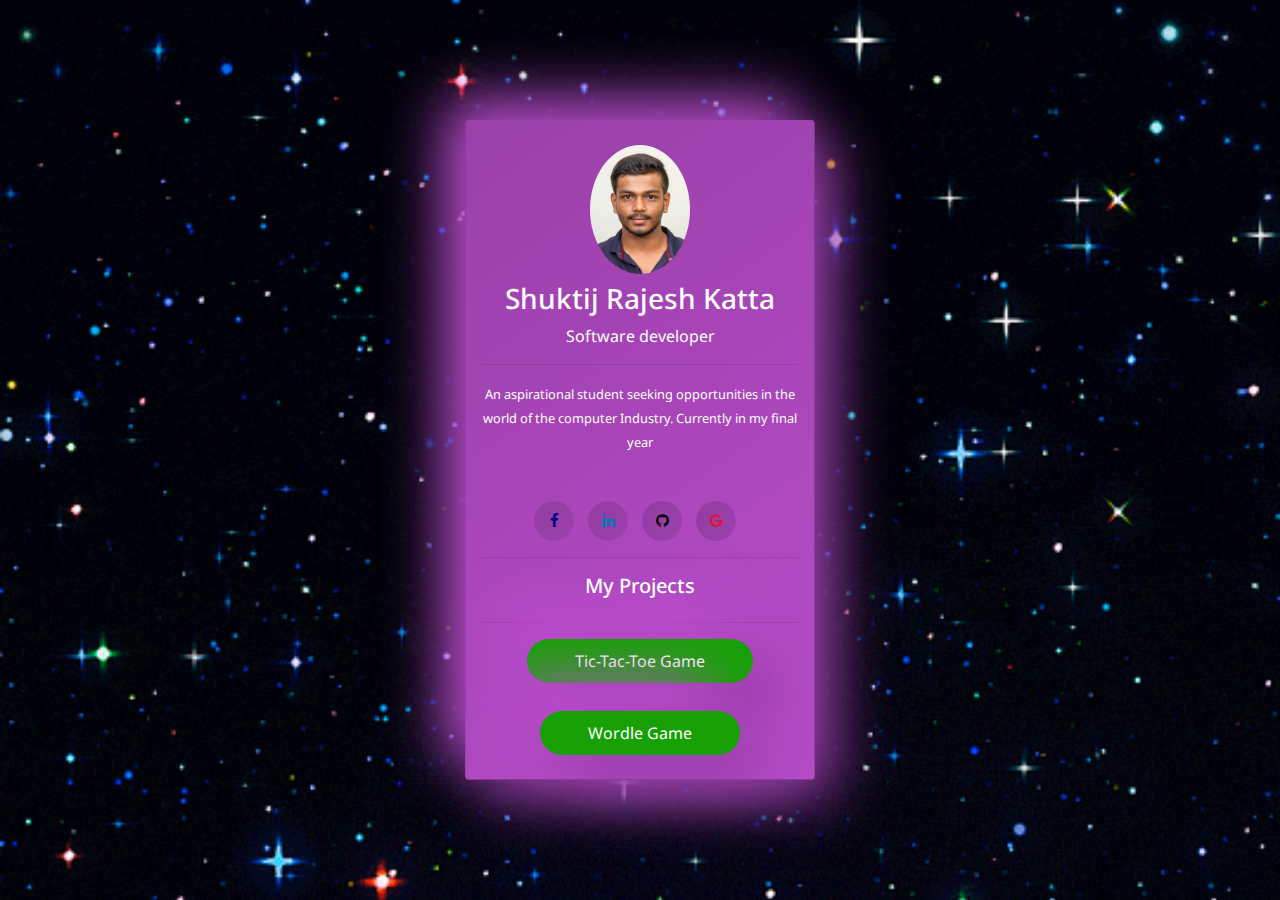
==== index.html @ 0b746807 "completed" ====
<!DOCTYPE html>
<html>
    <head>
        <title>Profile</title>
        <link rel="stylesheet" href="style.css">
        <link rel="stylesheet" href="https://cdnjs.cloudflare.com/ajax/libs/font-awesome/4.7.0/css/font-awesome.min.css">
        <link rel="stylesheet" href="https://stackpath.bootstrapcdn.com/bootstrap/4.3.1/css/bootstrap.min.css">
        <script src="https://stackpath.bootstrapcdn.com/bootstrap/4.3.1/js/bootstrap.bundle.min.js"></script>
        <script src="https://cdnjs.cloudflare.com/ajax/libs/jquery/3.2.1/jquery.min.js"></script>
    </head>
    <body>
        <div class="container d-flex justify-content-center">
            <div class="card p-3 py-4">
                <div class="text-center"> 
                  <img src="Passport Size Photo.jpg" width="100" class="rounded-circle">
                      <h3 class="mt-2">Shuktij Rajesh Katta</h3>
                      <span class="mt-1 clearfix">Software developer</span>
                      
                      
                      <hr class="line">
                      
                      <small class="mt-4">An aspirational student seeking opportunities in the world of the computer Industry. Currently in my final year

                      </small>
                        <div class="social-buttons mt-5"> 
                          <a href="https://www.facebook.com/shuktijkatta">
                            <button class="neo-button"><i class="fa fa-facebook fa-1x"></i> </button>
                          </a> 
                          <a href="https://linkedin.com/in/shuktij-katta-b425a51b6">
                            <button class="neo-button"><i class="fa fa-linkedin fa-1x"></i></button> 
                          </a>
                          <a href="https://github.com/Shuktij">
                            <button class="neo-button"><i class="fa fa-github fa-1x"></i></button> 
                          </a>
                          <a href="https://mail.google.com/mail/u/0/#inbox?compose=CllgCJvlHfDDBWlBLHthGGLmjhmCLmkTrxtWJzKjDGrnHzhjccqrhdzNrLZMbhPXqZthQkrTMpg">
                            <button class="neo-button"><i class="fa fa-google fa-1x"></i></button></a>
                          </a>
                        </div>
                        <hr>
                        <div class="row mt-3 mb-3">
                          <div class="col-md-12">
                            <h5>My Projects</h5>
                          </div>
                        </div>
                        <hr>
                        <div class="profile mt-1">
                          <a href="ttt.html">
                            <button class="profile_button px-5">Tic-Tac-Toe Game</button>
                          </a>
                        </div>   
                        <br>
                        <div class="profile mt-1">
                          <a href="wordle.html">
                            <button class="profile_button px-5">Wordle Game</button>
                          </a>
                        </div>     
                </div>
            </div>
        </div>
    </body>
</html>
---- style.css ----
@import url('https://fonts.googleapis.com/css2?family=Noto+Sans&display=swap');

* {
    margin: 0;
    padding: 0;
    box-sizing: border-box;
    font-family: 'Noto Sans', sans-serif
}

html,
body {
    height: 100%
}

body {
    display: grid;
    place-items: center;
    background-image:url(sp.gif);
    background-size: 100%;
}

.card {
	color:#fff;
    width: 350px;
    background: linear-gradient(145deg, #9a40a9, #b74cc9);
    box-shadow:  20px 20px 60px #913ca0, 
                -20px -20px 60px #c552d8;
    border: none
}

.neo-button {
    width: 40px;
    height: 40px;
    outline: 0 !important;
    cursor: pointer;
    color: #fff;
    font-size: 15px;
    border: none;
    margin-right: 10px;
    border-radius: 50%;
background: linear-gradient(145deg, #9a40a9, #b74cc9);
box-shadow: inset 20px 20px 60px #913ca0, 
             inset -20px -20px 60px #c552d8;
}

.line{
	color:#fff;
}

.neo-button:active {
   border-radius: 50%;
background: #AB47BC;
box-shadow:  28px 28px 57px #933da2, 
             -28px -28px 57px #c351d6;
}

.fa-facebook {
    color: darkblue
}

.fa-linkedin {
    color: #0077b5
}

.fa-github {
    color: black
}

.fa-google {
    color: rgb(255, 0, 0, 0.712)
}

.profile_button{
	color:#fff;
	padding:10px; 
   border:none;
   outline:0 !important;
border-radius: 50px;
background: #16a004;
box-shadow:  28px 28px 57px #933da2, 
             -28px -28px 57px #c351d6;
	
}
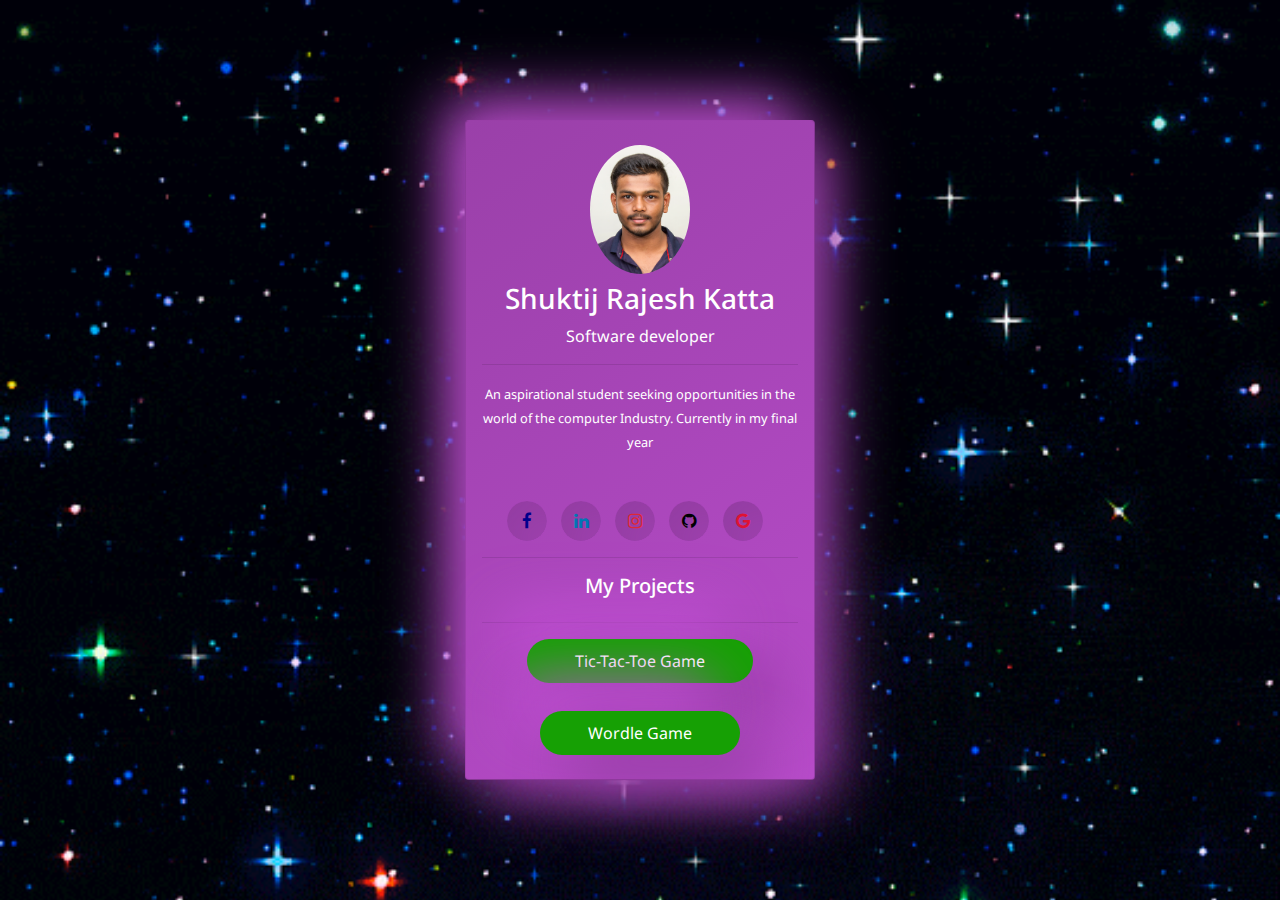
==== commit 5f4daa3c: "Add files via upload" ====
--- a/index.html
+++ b/index.html
@@ -1,61 +1,64 @@
-<!DOCTYPE html>
-<html>
-    <head>
-        <title>Profile</title>
-        <link rel="stylesheet" href="style.css">
-        <link rel="stylesheet" href="https://cdnjs.cloudflare.com/ajax/libs/font-awesome/4.7.0/css/font-awesome.min.css">
-        <link rel="stylesheet" href="https://stackpath.bootstrapcdn.com/bootstrap/4.3.1/css/bootstrap.min.css">
-        <script src="https://stackpath.bootstrapcdn.com/bootstrap/4.3.1/js/bootstrap.bundle.min.js"></script>
-        <script src="https://cdnjs.cloudflare.com/ajax/libs/jquery/3.2.1/jquery.min.js"></script>
-    </head>
-    <body>
-        <div class="container d-flex justify-content-center">
-            <div class="card p-3 py-4">
-                <div class="text-center"> 
-                  <img src="Passport Size Photo.jpg" width="100" class="rounded-circle">
-                      <h3 class="mt-2">Shuktij Rajesh Katta</h3>
-                      <span class="mt-1 clearfix">Software developer</span>
-                      
-                      
-                      <hr class="line">
-                      
-                      <small class="mt-4">An aspirational student seeking opportunities in the world of the computer Industry. Currently in my final year
-
-                      </small>
-                        <div class="social-buttons mt-5"> 
-                          <a href="https://www.facebook.com/shuktijkatta">
-                            <button class="neo-button"><i class="fa fa-facebook fa-1x"></i> </button>
-                          </a> 
-                          <a href="https://linkedin.com/in/shuktij-katta-b425a51b6">
-                            <button class="neo-button"><i class="fa fa-linkedin fa-1x"></i></button> 
-                          </a>
-                          <a href="https://github.com/Shuktij">
-                            <button class="neo-button"><i class="fa fa-github fa-1x"></i></button> 
-                          </a>
-                          <a href="https://mail.google.com/mail/u/0/#inbox?compose=CllgCJvlHfDDBWlBLHthGGLmjhmCLmkTrxtWJzKjDGrnHzhjccqrhdzNrLZMbhPXqZthQkrTMpg">
-                            <button class="neo-button"><i class="fa fa-google fa-1x"></i></button></a>
-                          </a>
-                        </div>
-                        <hr>
-                        <div class="row mt-3 mb-3">
-                          <div class="col-md-12">
-                            <h5>My Projects</h5>
-                          </div>
-                        </div>
-                        <hr>
-                        <div class="profile mt-1">
-                          <a href="ttt.html">
-                            <button class="profile_button px-5">Tic-Tac-Toe Game</button>
-                          </a>
-                        </div>   
-                        <br>
-                        <div class="profile mt-1">
-                          <a href="wordle.html">
-                            <button class="profile_button px-5">Wordle Game</button>
-                          </a>
-                        </div>     
-                </div>
-            </div>
-        </div>
-    </body>
+<!DOCTYPE html>
+<html>
+    <head>
+        <title>Profile</title>
+        <link rel="stylesheet" href="style.css">
+        <link rel="stylesheet" href="https://cdnjs.cloudflare.com/ajax/libs/font-awesome/4.7.0/css/font-awesome.min.css">
+        <link rel="stylesheet" href="https://stackpath.bootstrapcdn.com/bootstrap/4.3.1/css/bootstrap.min.css">
+        <script src="https://stackpath.bootstrapcdn.com/bootstrap/4.3.1/js/bootstrap.bundle.min.js"></script>
+        <script src="https://cdnjs.cloudflare.com/ajax/libs/jquery/3.2.1/jquery.min.js"></script>
+    </head>
+    <body>
+        <div class="container d-flex justify-content-center">
+            <div class="card p-3 py-4">
+                <div class="text-center"> 
+                  <img src="Passport Size Photo.jpg" width="100" class="rounded-circle">
+                      <h3 class="mt-2">Shuktij Rajesh Katta</h3>
+                      <span class="mt-1 clearfix">Software developer</span>
+                      
+                      
+                      <hr class="line">
+                      
+                      <small class="mt-4">An aspirational student seeking opportunities in the world of the computer Industry. Currently in my final year
+
+                      </small>
+                        <div class="social-buttons mt-5"> 
+                          <a href="https://www.facebook.com/shuktijkatta">
+                            <button class="neo-button"><i class="fa fa-facebook fa-1x"></i> </button>
+                          </a> 
+                          <a href="https://linkedin.com/in/shuktij-katta-b425a51b6">
+                            <button class="neo-button"><i class="fa fa-linkedin fa-1x"></i></button> 
+                          </a>
+                          <a href="https://www.instagram.com/shuktij_katta/">
+                            <button class="neo-button"><i class="fa fa-instagram fa-1x"></i></button> 
+                          </a>
+                          <a href="https://github.com/Shuktij">
+                            <button class="neo-button"><i class="fa fa-github fa-1x"></i></button> 
+                          </a>
+                          <a href="https://mail.google.com/mail/u/0/#inbox?compose=CllgCJvlHfDDBWlBLHthGGLmjhmCLmkTrxtWJzKjDGrnHzhjccqrhdzNrLZMbhPXqZthQkrTMpg">
+                            <button class="neo-button"><i class="fa fa-google fa-1x"></i></button></a>
+                          </a>
+                        </div>
+                        <hr>
+                        <div class="row mt-3 mb-3">
+                          <div class="col-md-12">
+                            <h5>My Projects</h5>
+                          </div>
+                        </div>
+                        <hr>
+                        <div class="profile mt-1">
+                          <a href="ttt.html">
+                            <button class="profile_button px-5">Tic-Tac-Toe Game</button>
+                          </a>
+                        </div>   
+                        <br>
+                        <div class="profile mt-1">
+                          <a href="wordle.html">
+                            <button class="profile_button px-5">Wordle Game</button>
+                          </a>
+                        </div>     
+                </div>
+            </div>
+        </div>
+    </body>
 </html>--- a/style.css
+++ b/style.css
@@ -1,83 +1,87 @@
-@import url('https://fonts.googleapis.com/css2?family=Noto+Sans&display=swap');
-
-* {
-    margin: 0;
-    padding: 0;
-    box-sizing: border-box;
-    font-family: 'Noto Sans', sans-serif
-}
-
-html,
-body {
-    height: 100%
-}
-
-body {
-    display: grid;
-    place-items: center;
-    background-image:url(sp.gif);
-    background-size: 100%;
-}
-
-.card {
-	color:#fff;
-    width: 350px;
-    background: linear-gradient(145deg, #9a40a9, #b74cc9);
-    box-shadow:  20px 20px 60px #913ca0, 
-                -20px -20px 60px #c552d8;
-    border: none
-}
-
-.neo-button {
-    width: 40px;
-    height: 40px;
-    outline: 0 !important;
-    cursor: pointer;
-    color: #fff;
-    font-size: 15px;
-    border: none;
-    margin-right: 10px;
-    border-radius: 50%;
-background: linear-gradient(145deg, #9a40a9, #b74cc9);
-box-shadow: inset 20px 20px 60px #913ca0, 
-             inset -20px -20px 60px #c552d8;
-}
-
-.line{
-	color:#fff;
-}
-
-.neo-button:active {
-   border-radius: 50%;
-background: #AB47BC;
-box-shadow:  28px 28px 57px #933da2, 
-             -28px -28px 57px #c351d6;
-}
-
-.fa-facebook {
-    color: darkblue
-}
-
-.fa-linkedin {
-    color: #0077b5
-}
-
-.fa-github {
-    color: black
-}
-
-.fa-google {
-    color: rgb(255, 0, 0, 0.712)
-}
-
-.profile_button{
-	color:#fff;
-	padding:10px; 
-   border:none;
-   outline:0 !important;
-border-radius: 50px;
-background: #16a004;
-box-shadow:  28px 28px 57px #933da2, 
-             -28px -28px 57px #c351d6;
-	
+@import url('https://fonts.googleapis.com/css2?family=Noto+Sans&display=swap');
+
+* {
+    margin: 0;
+    padding: 0;
+    box-sizing: border-box;
+    font-family: 'Noto Sans', sans-serif
+}
+
+html,
+body {
+    height: 100%
+}
+
+body {
+    display: grid;
+    place-items: center;
+    background-image:url(sp.gif);
+    background-size: 100%;
+}
+
+.card {
+	color:#fff;
+    width: 350px;
+    background: linear-gradient(145deg, #9a40a9, #b74cc9);
+    box-shadow:  20px 20px 60px #913ca0, 
+                -20px -20px 60px #c552d8;
+    border: none
+}
+
+.neo-button {
+    width: 40px;
+    height: 40px;
+    outline: 0 !important;
+    cursor: pointer;
+    color: #fff;
+    font-size: 17px;
+    border: none;
+    margin-right: 10px;
+    border-radius: 50%;
+    background: linear-gradient(145deg, #9a40a9, #b74cc9);
+    box-shadow: inset 20px 20px 60px #913ca0, 
+                inset -20px -20px 60px #c552d8;
+    }
+
+.line{
+	color:#fff;
+}
+
+.neo-button:active {
+    border-radius: 50%;
+    background: #AB47BC;
+    box-shadow:  28px 28px 57px #933da2, 
+                -28px -28px 57px #c351d6;
+}
+
+.fa-facebook {
+    color: darkblue
+}
+
+.fa-linkedin {
+    color: #0077b5
+}
+
+.fa-github {
+    color: black
+}
+
+.fa-google {
+    color: rgb(255, 0, 0, 0.712)
+}
+
+.fa-instagram {
+    color: rgba(255, 30, 0, 0.712)
+}
+
+.profile_button{
+    color:#fff;
+    padding:10px; 
+    border:none;
+    outline:0 !important;
+    border-radius: 50px;
+    background: #16a004;
+    box-shadow:  28px 28px 57px #933da2, 
+                -28px -28px 57px #c351d6;
+	
 }